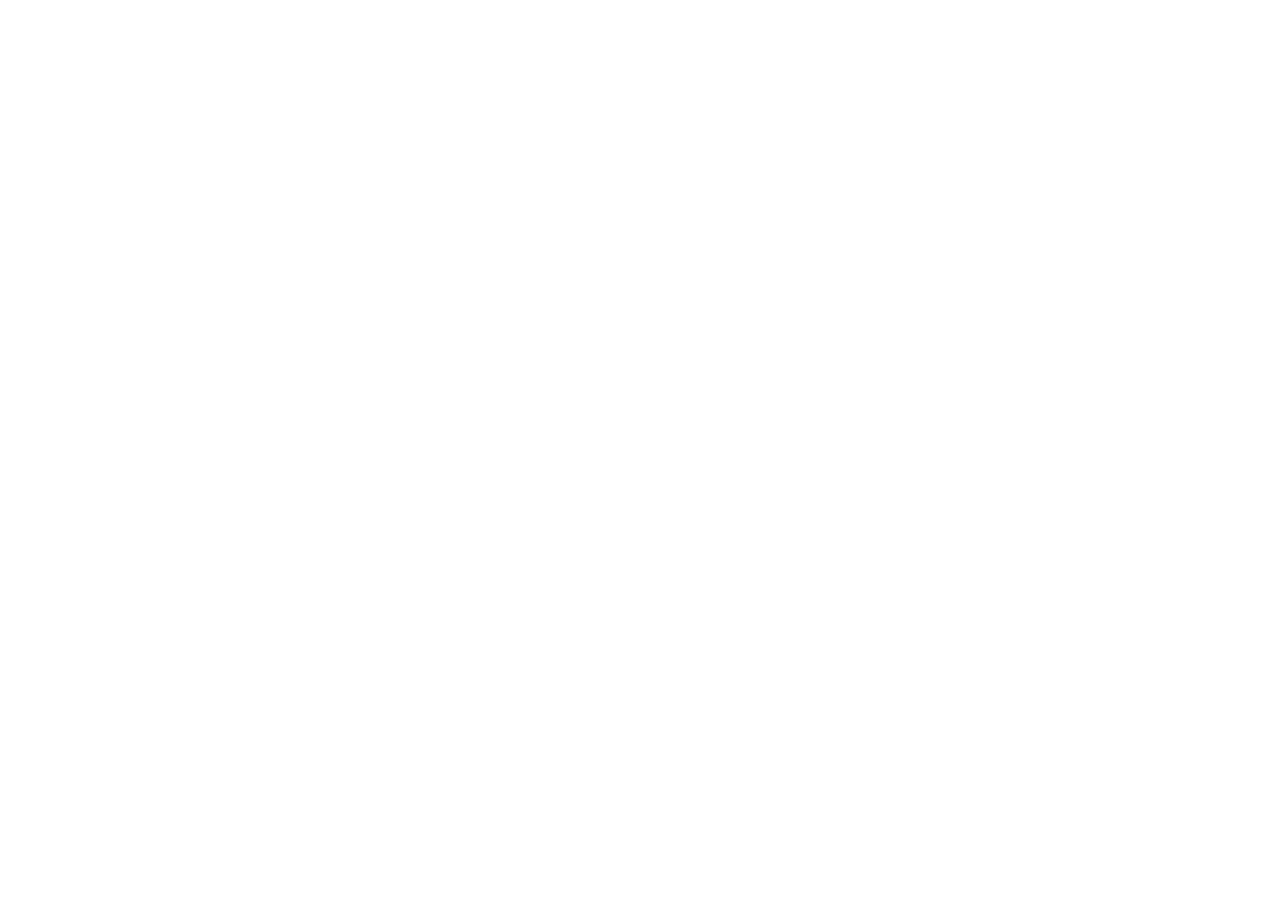
==== index.html @ 7d0b1598 "cree index" ====
<!DOCTYPE html>
<html lang="en">
<head>
    <meta charset="UTF-8">
    <meta name="viewport" content="width=device-width, initial-scale=1.0">
    <title>Document</title>
</head>
<body>
    
</body>
</html>
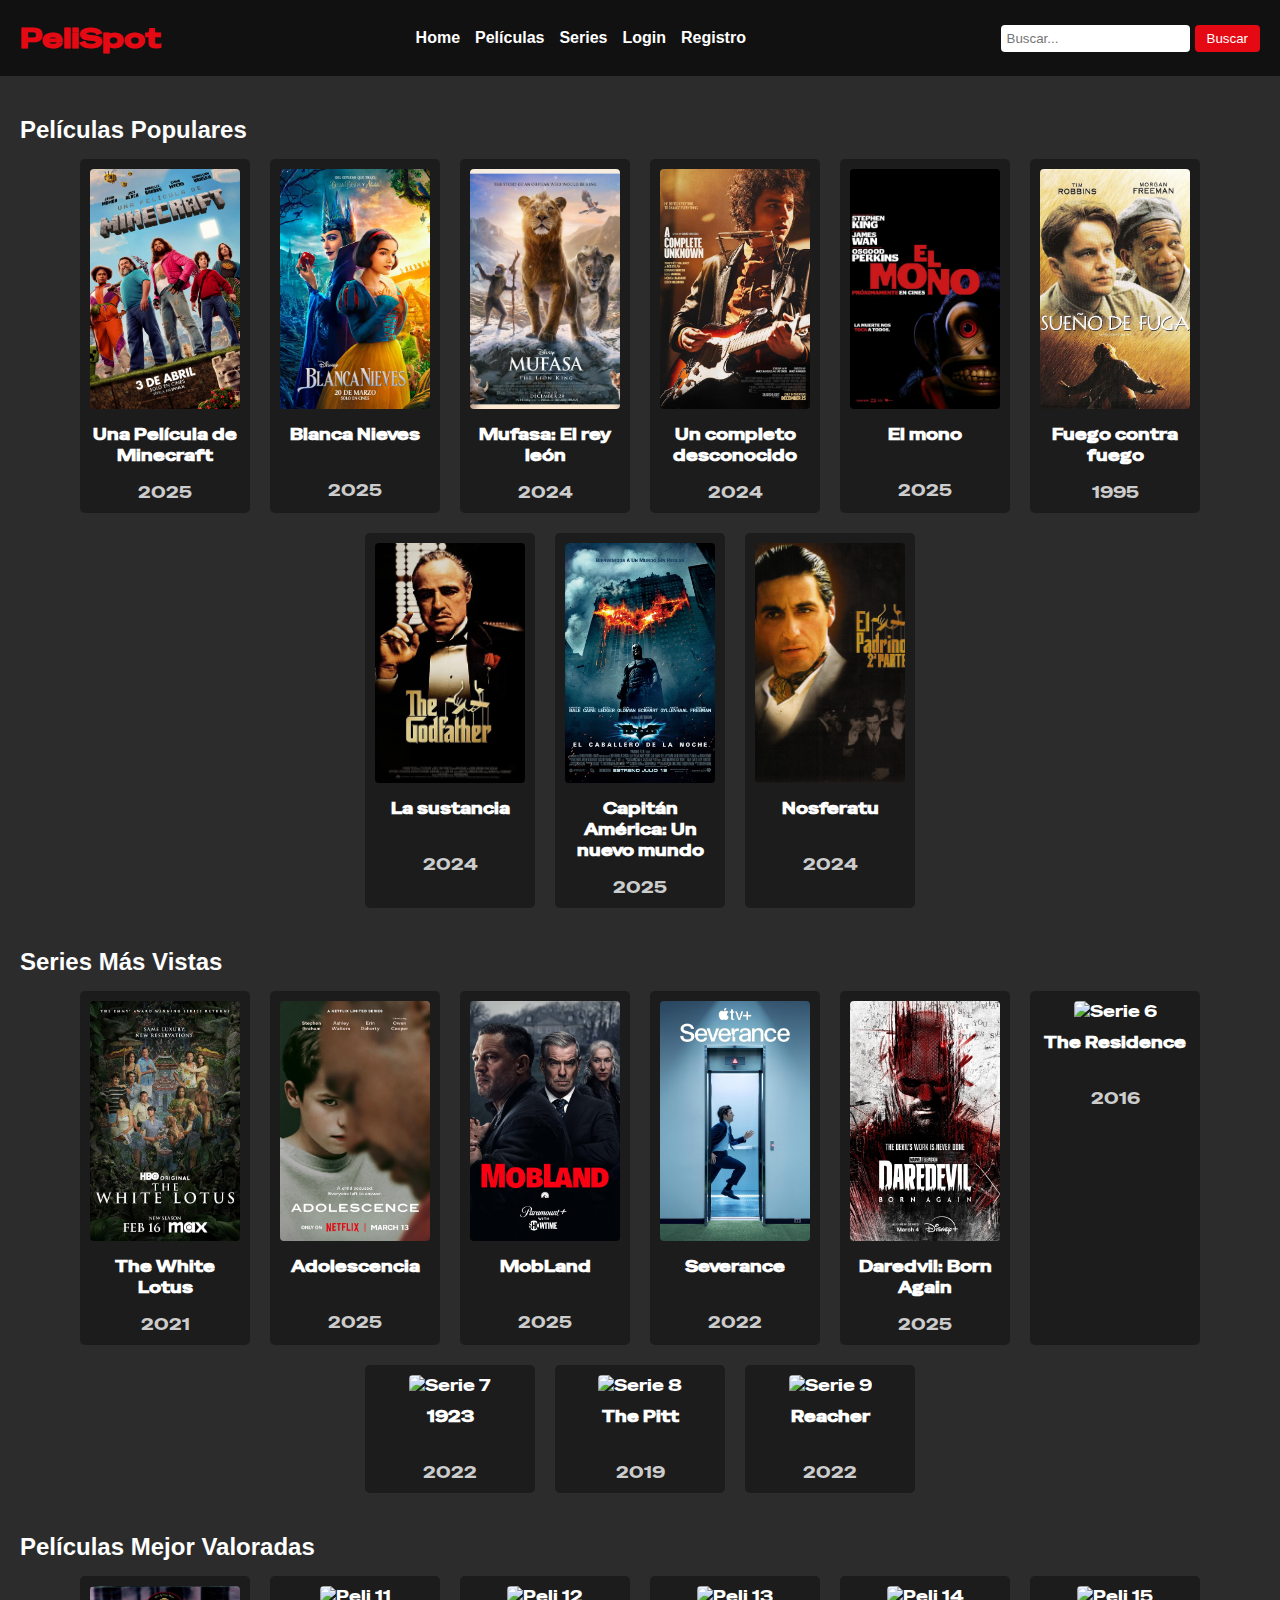
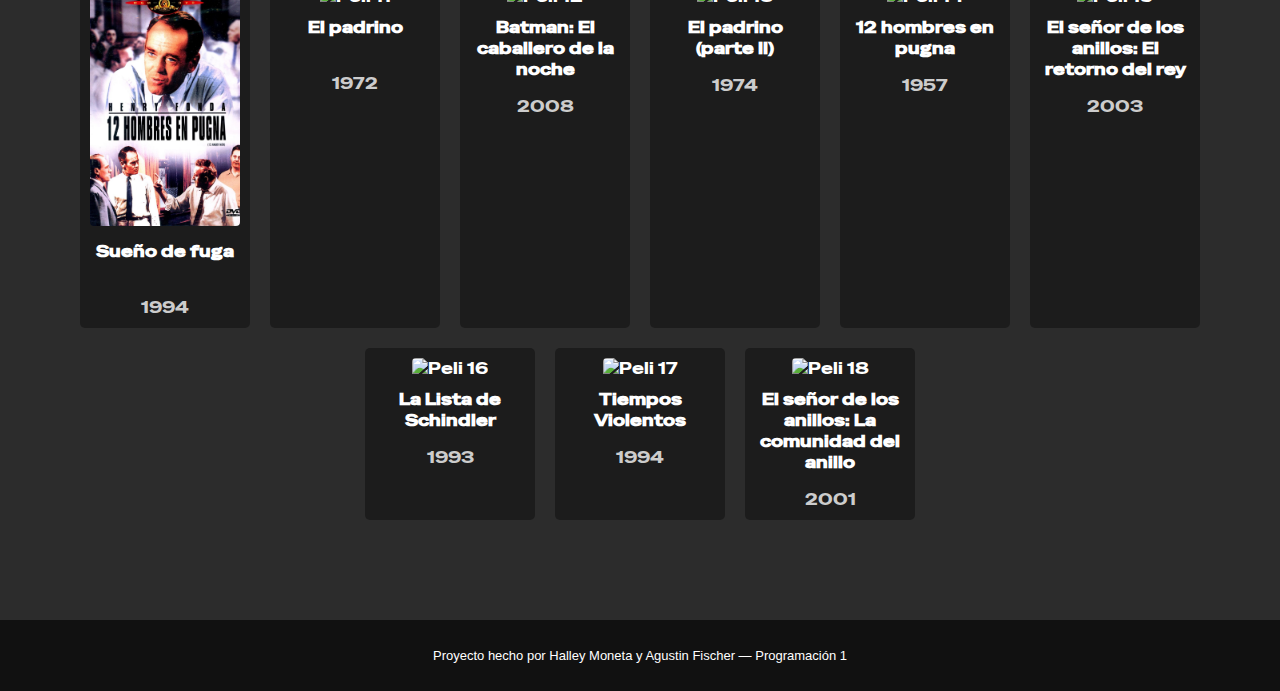
==== commit 9724b135: "hice el punto 1 y 2" ====
--- a/index.html
+++ b/index.html
@@ -3,9 +3,187 @@
 <head>
     <meta charset="UTF-8">
     <meta name="viewport" content="width=device-width, initial-scale=1.0">
-    <title>Document</title>
+    <title>PeliSpot</title>
+    <link href="css/styles.css" rel="stylesheet">
+    <link href="https://fonts.googleapis.com/css2?family=Special+Gothic+Expanded+One&display=swap" rel="stylesheet">
 </head>
 <body>
+    <header>
+        <h1 class="logo">PeliSpot</h1>
+        <nav>
+            <ul>
+              <li><a href="index.html">Home</a></li>
+              <li><a href="moviegenres.html">Películas</a></li>
+              <li><a href="seriesgenres.html">Series</a></li>
+              <li><a href="login.html">Login</a></li>
+              <li><a href="register.html">Registro</a></li>
+            </ul>
+          </nav>
+          <form action="search-results.html">
+            <input type="text" placeholder="Buscar..." name="query">
+            <button type="submit">Buscar</button>
+          </form>      
+    </header>
+
+    <main>
+        <section>
+            <h2>Películas Populares</h2>
+            <div class="contenedor">
+                <a href="detail-movie.html" class="foto">
+                    <img src="img/peli1.jpg" alt="Peli 1">
+                    <p class="titulo">Una Película de Minecraft</p>
+                    <p class="fecha">2025</p>
+                </a>
+                <a href="detail-movie.html" class="foto">
+                    <img src="img/peli2.jpg" alt="Peli 2">
+                    <p class="titulo">Blanca Nieves</p>
+                    <p class="fecha">2025</p>
+                </a>
+                <a href="detail-movie.html" class="foto">
+                    <img src="img/peli3.jpg" alt="Peli 3">
+                    <p class="titulo">Mufasa: El rey león</p>
+                    <p class="fecha">2024</p>
+                </a>
+                <a href="detail-movie.html" class="foto">
+                    <img src="img/peli4.jpg" alt="Peli 4">
+                    <p class="titulo">Un completo desconocido</p>
+                    <p class="fecha">2024</p>
+                </a>
+                <a href="detail-movie.html" class="foto">
+                    <img src="img/peli5.jpg" alt="Peli 5">
+                    <p class="titulo">El mono</p>
+                    <p class="fecha">2025</p>
+                </a>
+                <a href="detail-movie.html" class="foto">
+                    <img src="img/peli6.jpg" alt="Peli 6">
+                    <p class="titulo">Fuego contra fuego</p>
+                    <p class="fecha">1995</p>
+                </a>
+                <a href="detail-movie.html" class="foto">
+                    <img src="img/peli7.jpg" alt="Peli 7">
+                    <p class="titulo">La sustancia</p>
+                    <p class="fecha">2024</p>
+                </a>
+                <a href="detail-movie.html" class="foto">
+                    <img src="img/peli8.jpg" alt="Peli 8">
+                    <p class="titulo">Capitán América: Un nuevo mundo</p>
+                    <p class="fecha">2025</p>
+                </a>
+                <a href="detail-movie.html" class="foto">
+                    <img src="img/peli9.jpg" alt="Peli 9">
+                    <p class="titulo">Nosferatu</p>
+                    <p class="fecha">2024</p>
+                </a>
+            </div>
+        </section>
     
+        <section>
+            <h2>Series Más Vistas</h2>
+            <div class="contenedor">
+                <a href="detail-serie.html" class="foto">
+                    <img src="img/serie1.jpg" alt="Serie 1">
+                    <p class="titulo">The White Lotus</p>
+                    <p class="fecha">2021</p>
+                </a>
+                <a href="detail-serie.html" class="foto">
+                    <img src="img/serie2.jpg" alt="Serie 2">
+                    <p class="titulo">Adolescencia</p>
+                    <p class="fecha">2025</p>
+                </a>
+                <a href="detail-serie.html" class="foto">
+                    <img src="img/serie3.jpg" alt="Serie 3">
+                    <p class="titulo">MobLand</p>
+                    <p class="fecha">2025</p>
+                </a>
+                <a href="detail-serie.html" class="foto">
+                    <img src="img/serie4.jpg" alt="Serie 4">
+                    <p class="titulo">Severance</p>
+                    <p class="fecha">2022</p>
+                </a>
+                <a href="detail-serie.html" class="foto">
+                    <img src="img/serie5.jpg" alt="Serie 5">
+                    <p class="titulo">Daredvil: Born Again</p>
+                    <p class="fecha">2025</p>
+                </a>
+                <a href="detail-serie.html" class="foto">
+                    <img src="img/serie6.jpg" alt="Serie 6">
+                    <p class="titulo">The Residence</p>
+                    <p class="fecha">2016</p>
+                </a>
+                <a href="detail-serie.html" class="foto">
+                    <img src="img/serie7.jpg" alt="Serie 7">
+                    <p class="titulo">1923</p>
+                    <p class="fecha">2022</p>
+                </a>
+                <a href="detail-serie.html" class="foto">
+                    <img src="img/serie8.jpg" alt="Serie 8">
+                    <p class="titulo">The Pitt</p>
+                    <p class="fecha">2019</p>
+                </a>
+                <a href="detail-serie.html" class="foto">
+                    <img src="img/serie9.jpg" alt="Serie 9">
+                    <p class="titulo">Reacher</p>
+                    <p class="fecha">2022</p>
+                </a>
+            </div>
+        </section>
+    
+        <section>
+            <h2>Películas Mejor Valoradas</h2>
+            <div class="contenedor">
+                <a href="detail-movie.html" class="foto">
+                    <img src="img/peli10.jpg" alt="Peli 10">
+                    <p class="titulo">Sueño de fuga</p>
+                    <p class="fecha">1994</p>
+                </a>
+                <a href="detail-movie.html" class="foto">
+                    <img src="img/peli11.jpg" alt="Peli 11">
+                    <p class="titulo">El padrino</p>
+                    <p class="fecha">1972</p>
+                </a>
+                <a href="detail-movie.html" class="foto">
+                    <img src="img/peli12.jpg" alt="Peli 12">
+                    <p class="titulo">Batman: El caballero de la noche</p>
+                    <p class="fecha">2008</p>
+                </a>
+                <a href="detail-movie.html" class="foto">
+                    <img src="img/peli13.jpg" alt="Peli 13">
+                    <p class="titulo">El padrino (parte II)</p>
+                    <p class="fecha">1974</p>
+                </a>
+                <a href="detail-movie.html" class="foto">
+                    <img src="img/peli14.jpg" alt="Peli 14">
+                    <p class="titulo">12 hombres en pugna</p>
+                    <p class="fecha">1957</p>
+                </a>
+                <a href="detail-movie.html" class="foto">
+                    <img src="img/peli15.jpg" alt="Peli 15">
+                    <p class="titulo">El señor de los anillos: El retorno del rey</p>
+                    <p class="fecha">2003</p>
+                </a>
+                <a href="detail-movie.html" class="foto">
+                    <img src="img/peli16.jpg" alt="Peli 16">
+                    <p class="titulo">La Lista de Schindler</p>
+                    <p class="fecha">1993</p>
+                </a>
+                <a href="detail-movie.html" class="foto">
+                    <img src="img/peli17.jpg" alt="Peli 17">
+                    <p class="titulo">Tiempos Violentos</p>
+                    <p class="fecha">1994</p>
+                </a>
+                <a href="detail-movie.html" class="foto">
+                    <img src="img/peli18.jpg" alt="Peli 18">
+                    <p class="titulo">El señor de los anillos: La comunidad del anillo</p>
+                    <p class="fecha">2001</p>
+                </a>
+                </a>
+            </div>
+        </section>
+    </main>    
+    
+    <footer>
+        <p>Proyecto hecho por Halley Moneta y Agustin Fischer — Programación 1</p>
+    </footer>
+      
 </body>
 </html>--- a/css/styles.css
+++ b/css/styles.css
@@ -0,0 +1,144 @@
+body {
+    margin: 0;
+    font-family: 'Special Gothic Expanded One', sans-serif;
+    background-color: #2c2c2c;
+  }
+  
+  header {
+    background-color: #111;
+    color: white;
+    padding: 20px;
+    display: flex;
+    flex-wrap: wrap;
+    align-items: center;
+    justify-content: space-between;
+    gap: 20px;
+    font-family: Arial, Helvetica, sans-serif;
+  }
+  
+.logo {
+    font-size: 28px;
+    font-weight: bold;
+    margin: 0;
+    font-family: 'Special Gothic Expanded One', sans-serif;
+    text-transform: none;
+    color:#e50914
+}
+  
+  nav ul {
+    list-style: none;
+    display: flex;
+    gap: 15px;
+    padding: 0;
+    margin: 0;
+  }
+  
+  nav a {
+    color: white;
+    text-decoration: none;
+    font-weight: bold;
+  }
+  
+  nav a:hover {
+    text-decoration: underline;
+  }
+  
+  form {
+    display: flex;
+    gap: 5px;
+  }
+  
+  input[type="text"] {
+    padding: 6px;
+    border-radius: 4px;
+    border: none;
+  }
+  
+  button {
+    padding: 6px 12px;
+    background-color: #e50914;
+    color: white;
+    border: none;
+    border-radius: 4px;
+    cursor: pointer;
+  }
+  
+  footer {
+    background-color: #111;
+    color: white;
+    text-align: center;
+    padding: 15px;
+    margin-top: 40px;
+    font-family: Arial, Helvetica, sans-serif;
+    font-size: small;
+  }
+  main {
+    padding: 20px;
+  }
+  
+  section {
+    margin-bottom: 40px;
+  }
+  
+  section h2 {
+    color: white;
+    font-family: Arial, sans-serif;
+    margin-bottom: 15px;
+  }
+  
+  .contenedor {
+    display: flex;
+    gap: 15px;
+    flex-wrap: wrap;
+  }
+  
+  .contenedor a {
+    background-color: #1c1c1c;
+    padding: 10px;
+    border-radius: 5px;
+    text-decoration: none;
+    color: white;
+    width: 150px;
+    text-align: center;
+  }
+  
+  .contenedor img {
+    width: 100%;
+    border-radius: 5px;
+  }
+  .contenedor {
+    display: flex;
+    flex-wrap: wrap;
+    gap: 20px;
+    justify-content: center;
+    margin-bottom: 40px;
+  }
+  
+  .foto {
+    width: 160px;
+    background-color: #1c1c1c;
+    padding: 10px;
+    border-radius: 8px;
+    text-align: center;
+    text-decoration: none;
+  }
+  
+  .foto img {
+    width: 100%;
+    height: 240px;
+    object-fit: cover;
+    border-radius: 4px;
+  }
+  
+  .foto .titulo {
+    font-weight: bold;
+    color: white;
+    margin-top: 10px;
+    min-height: 40px;
+  }
+  
+  .foto .fecha {
+    color: #ccc;
+    margin: 0;
+  }
+  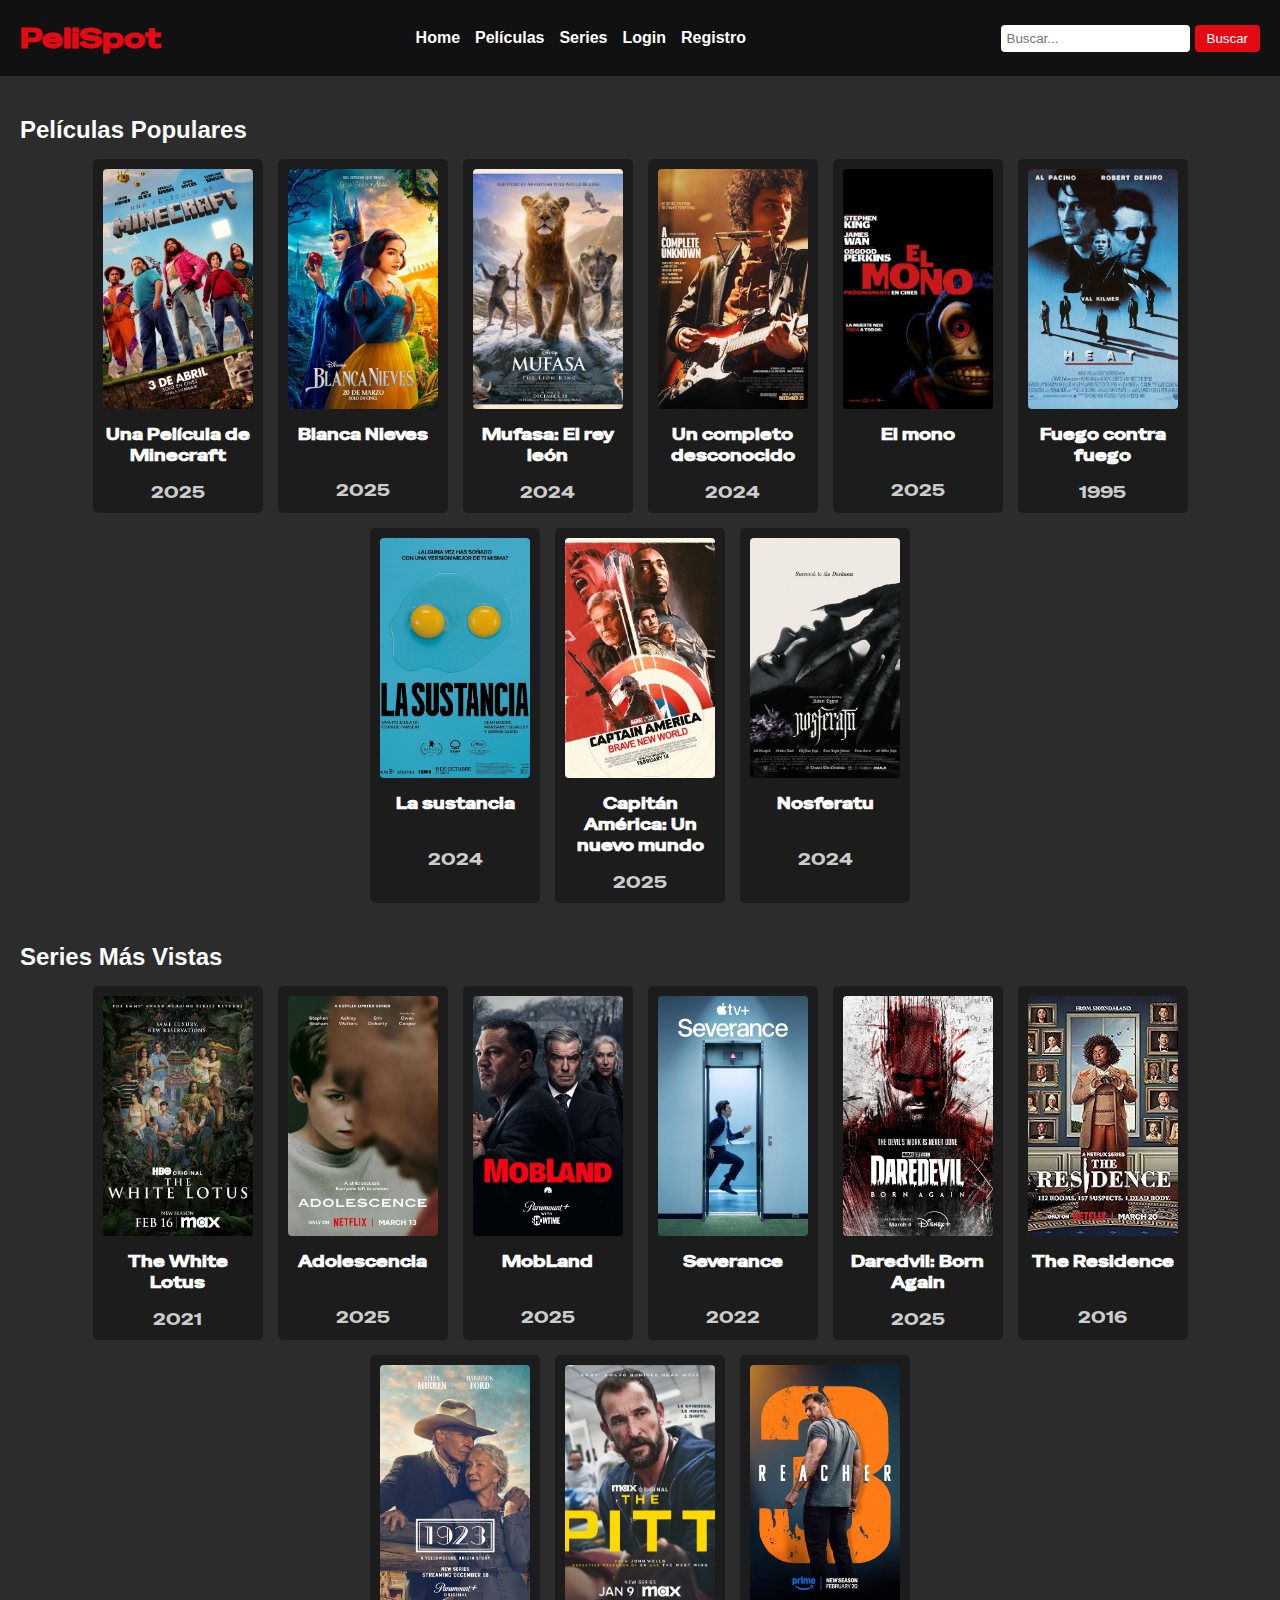
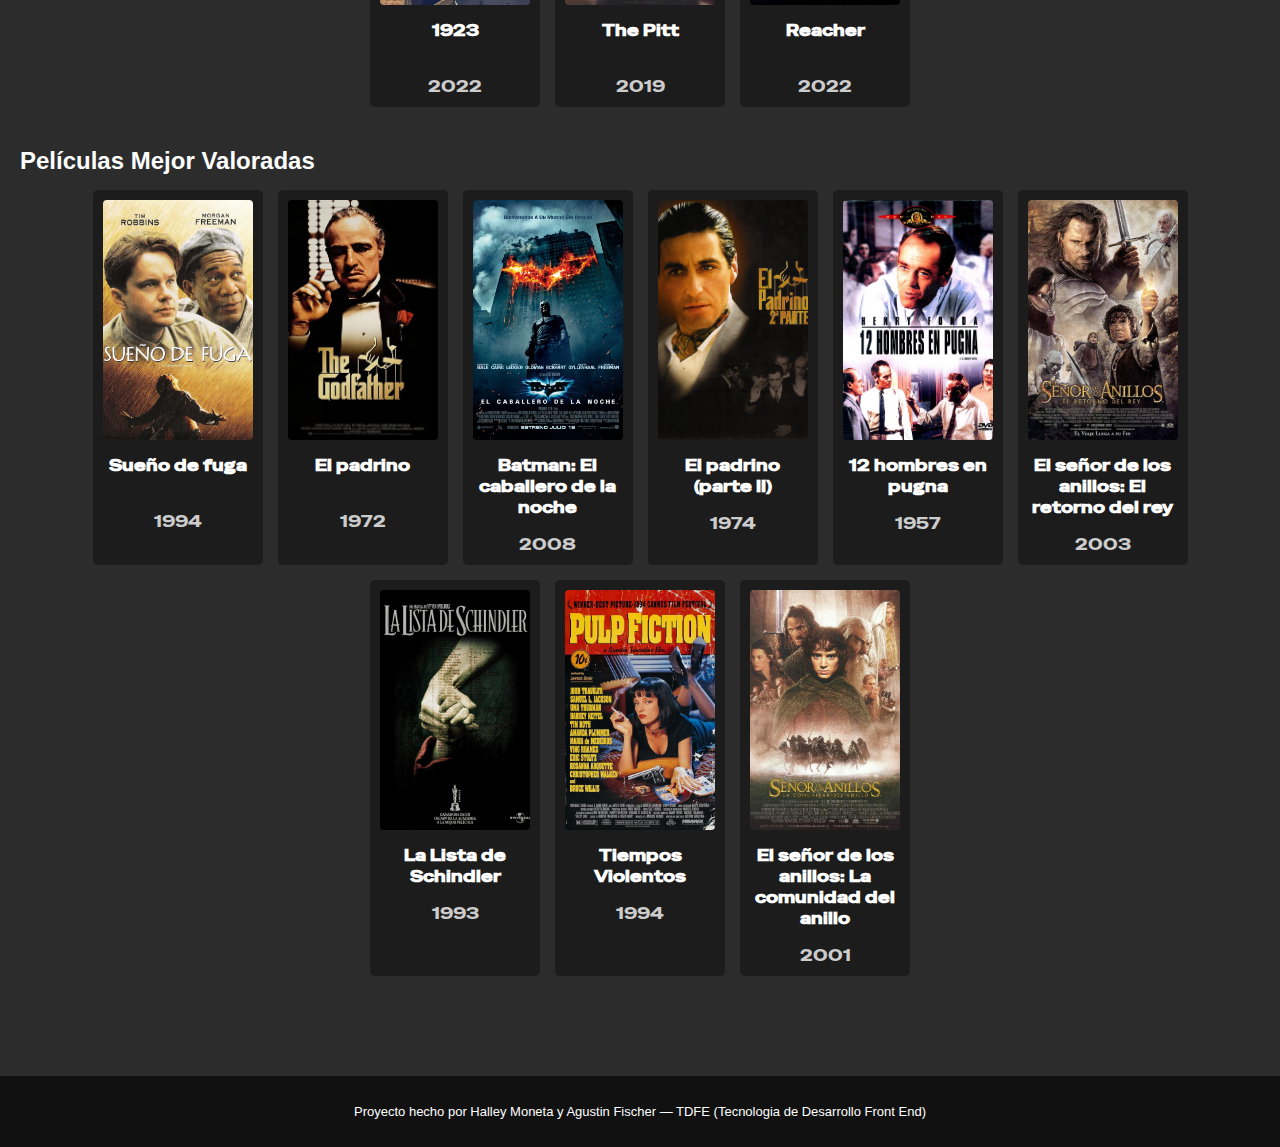
==== commit 462911ff: "termine punto 2" ====
--- a/index.html
+++ b/index.html
@@ -182,7 +182,7 @@
     </main>    
     
     <footer>
-        <p>Proyecto hecho por Halley Moneta y Agustin Fischer — Programación 1</p>
+        <p>Proyecto hecho por Halley Moneta y Agustin Fischer — TDFE (Tecnologia de Desarrollo Front End)</p>
     </footer>
       
 </body>
--- a/css/styles.css
+++ b/css/styles.css
@@ -2,9 +2,9 @@
     margin: 0;
     font-family: 'Special Gothic Expanded One', sans-serif;
     background-color: #2c2c2c;
-  }
-  
-  header {
+}
+
+header {
     background-color: #111;
     color: white;
     padding: 20px;
@@ -14,56 +14,56 @@
     justify-content: space-between;
     gap: 20px;
     font-family: Arial, Helvetica, sans-serif;
-  }
-  
+}
+
 .logo {
     font-size: 28px;
     font-weight: bold;
     margin: 0;
     font-family: 'Special Gothic Expanded One', sans-serif;
     text-transform: none;
-    color:#e50914
+    color: #e50914;
 }
-  
-  nav ul {
+
+nav ul {
     list-style: none;
     display: flex;
     gap: 15px;
     padding: 0;
     margin: 0;
-  }
-  
-  nav a {
+}
+
+nav a {
     color: white;
     text-decoration: none;
     font-weight: bold;
-  }
-  
-  nav a:hover {
+}
+
+nav a:hover {
     text-decoration: underline;
-  }
-  
-  form {
+}
+
+form {
     display: flex;
     gap: 5px;
-  }
-  
-  input[type="text"] {
+}
+
+input[type="text"] {
     padding: 6px;
     border-radius: 4px;
     border: none;
-  }
-  
-  button {
+}
+
+button {
     padding: 6px 12px;
     background-color: #e50914;
     color: white;
     border: none;
     border-radius: 4px;
     cursor: pointer;
-  }
-  
-  footer {
+}
+
+footer {
     background-color: #111;
     color: white;
     text-align: center;
@@ -71,28 +71,31 @@
     margin-top: 40px;
     font-family: Arial, Helvetica, sans-serif;
     font-size: small;
-  }
-  main {
+}
+
+main {
     padding: 20px;
-  }
-  
-  section {
+}
+
+section {
     margin-bottom: 40px;
-  }
-  
-  section h2 {
+}
+
+section h2 {
     color: white;
     font-family: Arial, sans-serif;
     margin-bottom: 15px;
-  }
-  
-  .contenedor {
+}
+
+.contenedor {
     display: flex;
+    flex-wrap: wrap;
     gap: 15px;
-    flex-wrap: wrap;
-  }
-  
-  .contenedor a {
+    justify-content: center;
+    margin-bottom: 40px;
+}
+
+.contenedor a {
     background-color: #1c1c1c;
     padding: 10px;
     border-radius: 5px;
@@ -100,45 +103,37 @@
     color: white;
     width: 150px;
     text-align: center;
-  }
-  
-  .contenedor img {
+}
+
+.contenedor img {
     width: 100%;
     border-radius: 5px;
-  }
-  .contenedor {
-    display: flex;
-    flex-wrap: wrap;
-    gap: 20px;
-    justify-content: center;
-    margin-bottom: 40px;
-  }
-  
-  .foto {
-    width: 160px;
+}
+
+.foto {
+    width: 140px;
     background-color: #1c1c1c;
     padding: 10px;
     border-radius: 8px;
     text-align: center;
     text-decoration: none;
-  }
-  
-  .foto img {
+}
+
+.foto img {
     width: 100%;
     height: 240px;
     object-fit: cover;
     border-radius: 4px;
-  }
-  
-  .foto .titulo {
+}
+
+.foto .titulo {
     font-weight: bold;
     color: white;
     margin-top: 10px;
     min-height: 40px;
-  }
-  
-  .foto .fecha {
+}
+
+.foto .fecha {
     color: #ccc;
     margin: 0;
-  }
-  +}
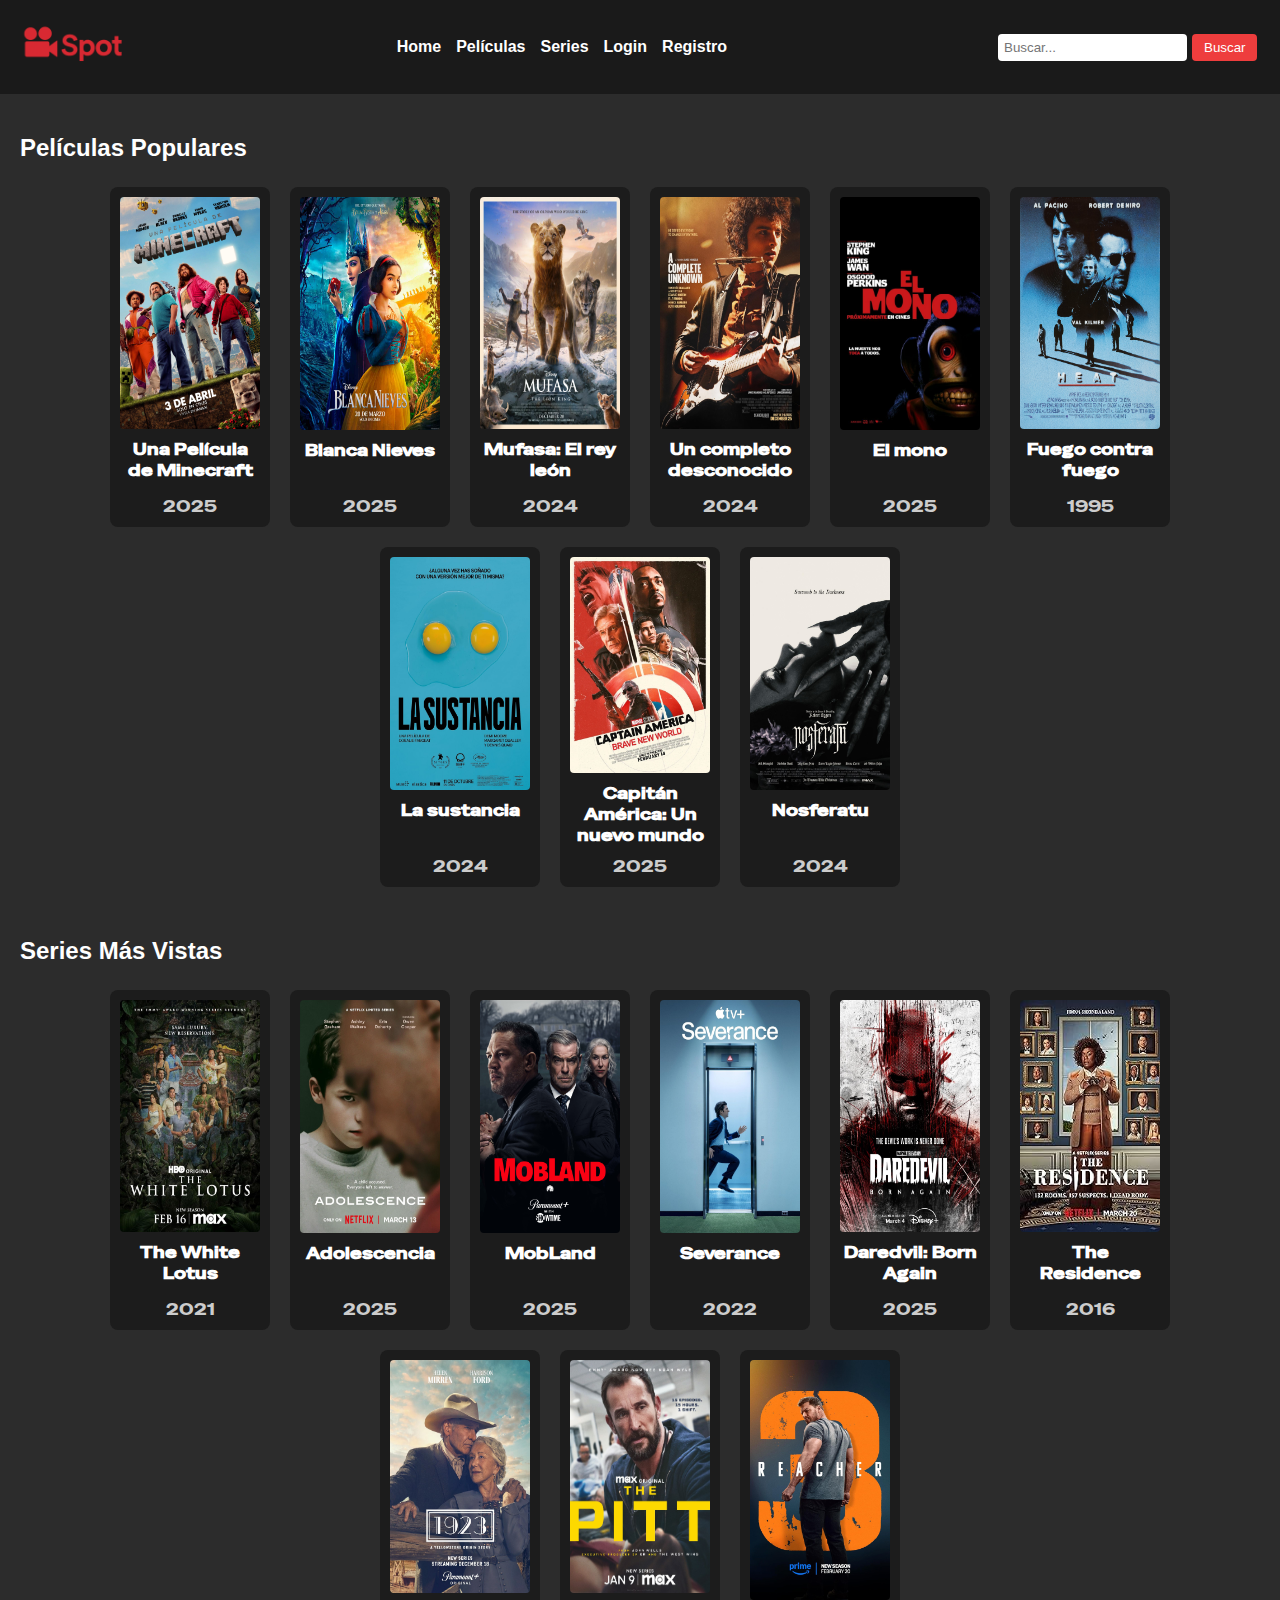
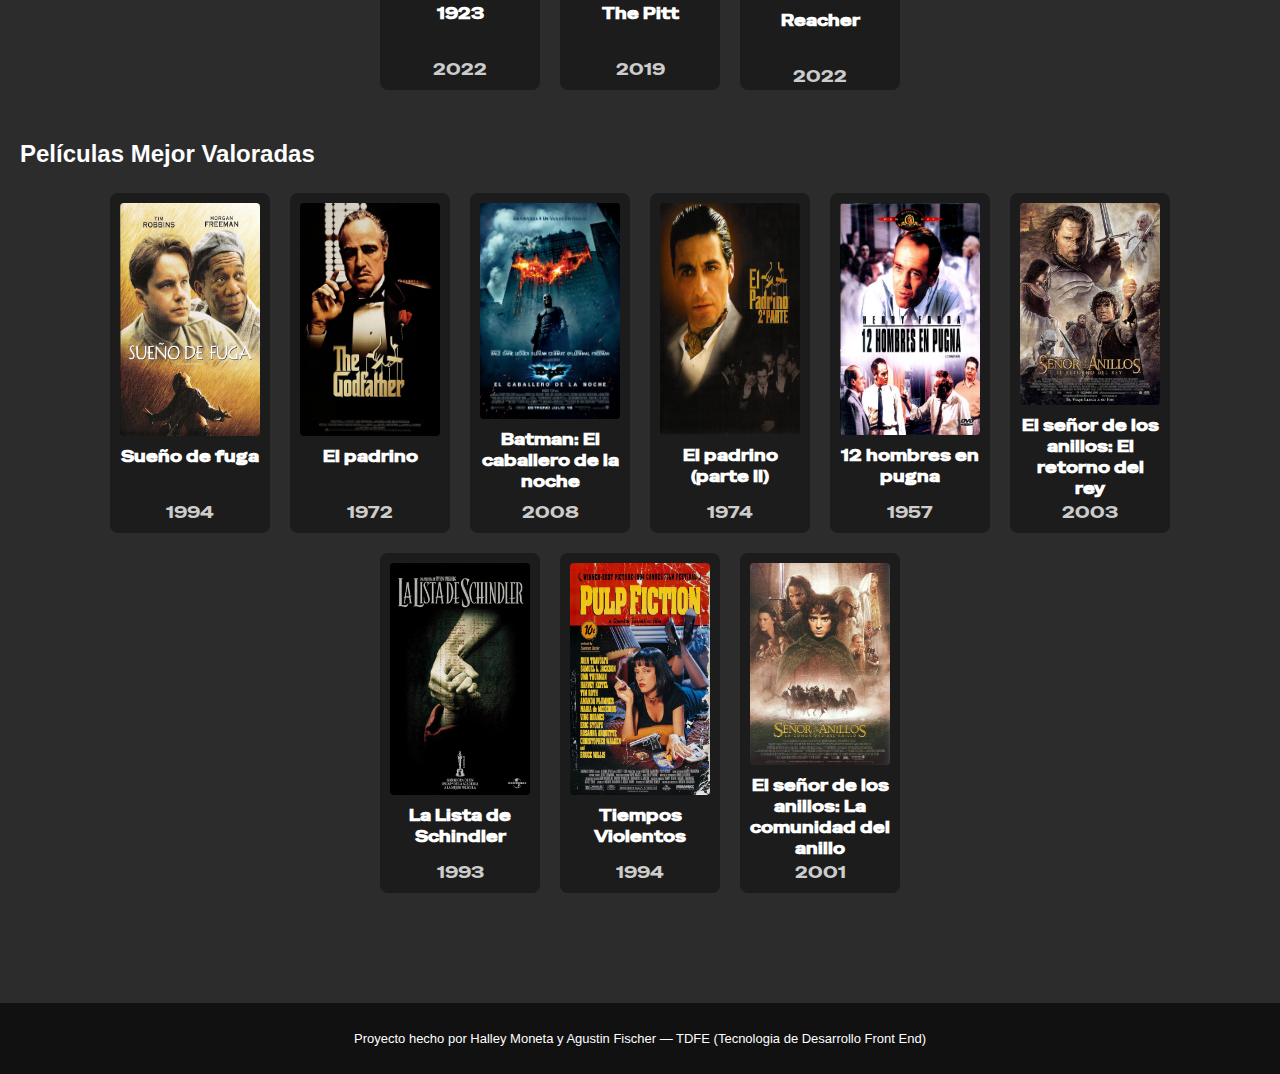
==== commit a800e57b: "Proyecto terminado" ====
--- a/index.html
+++ b/index.html
@@ -9,7 +9,7 @@
 </head>
 <body>
     <header>
-        <h1 class="logo">PeliSpot</h1>
+        <a href="index.html"><img src="img/logo.png" alt="PeliSpot Logo" class="logo-img"></a>
         <nav>
             <ul>
               <li><a href="index.html">Home</a></li>
--- a/css/styles.css
+++ b/css/styles.css
@@ -2,68 +2,73 @@
     margin: 0;
     font-family: 'Special Gothic Expanded One', sans-serif;
     background-color: #2c2c2c;
-}
-
-header {
-    background-color: #111;
+  }
+  
+  header {
+    background-color: #1a1a1a;
     color: white;
     padding: 20px;
     display: flex;
     flex-wrap: wrap;
     align-items: center;
     justify-content: space-between;
-    gap: 20px;
     font-family: Arial, Helvetica, sans-serif;
-}
-
-.logo {
+  }
+  
+  .logo {
     font-size: 28px;
     font-weight: bold;
     margin: 0;
     font-family: 'Special Gothic Expanded One', sans-serif;
     text-transform: none;
-    color: #e50914;
-}
-
-nav ul {
+    color: #ee3d3d;
+  }
+  
+  nav ul {
     list-style: none;
     display: flex;
-    gap: 15px;
     padding: 0;
     margin: 0;
-}
-
-nav a {
+  }
+  
+  nav ul li {
+    margin: 0 7.5px;
+  }
+  
+  nav a {
     color: white;
     text-decoration: none;
     font-weight: bold;
-}
-
-nav a:hover {
+  }
+  
+  nav a:hover {
     text-decoration: underline;
-}
-
-form {
-    display: flex;
-    gap: 5px;
-}
-
-input[type="text"] {
+  }
+  
+  form {
+    display: flex;
+  }
+  
+  form * {
+    margin: 0 2.5px;
+  }
+  
+header form input {
     padding: 6px;
     border-radius: 4px;
     border: none;
 }
-
-button {
+  
+  button {
     padding: 6px 12px;
-    background-color: #e50914;
+    background-color: #ee3d3d;
     color: white;
     border: none;
     border-radius: 4px;
     cursor: pointer;
-}
-
-footer {
+  }
+  
+  footer {
     background-color: #111;
     color: white;
     text-align: center;
@@ -71,69 +76,336 @@
     margin-top: 40px;
     font-family: Arial, Helvetica, sans-serif;
     font-size: small;
-}
-
-main {
+  }
+  
+  main {
     padding: 20px;
-}
-
-section {
+  }
+  
+  section {
     margin-bottom: 40px;
-}
-
-section h2 {
+  }
+  
+  section h2 {
     color: white;
     font-family: Arial, sans-serif;
     margin-bottom: 15px;
-}
-
-.contenedor {
+  }
+  
+  .contenedor {
     display: flex;
     flex-wrap: wrap;
-    gap: 15px;
     justify-content: center;
     margin-bottom: 40px;
-}
-
-.contenedor a {
+  }
+  
+  .foto {
+    width: 140px;
     background-color: #1c1c1c;
     padding: 10px;
-    border-radius: 5px;
-    text-decoration: none;
-    color: white;
-    width: 150px;
-    text-align: center;
-}
-
-.contenedor img {
+    border-radius: 8px;
+    text-align: center;
+    text-decoration: none;
+    display: flex;
+    flex-direction: column;
+    justify-content: space-between;
+    height: 320px;
+    margin: 10px;
+  }
+  
+  .foto img {
     width: 100%;
+    height: 240px;
+    border-radius: 4px;
+  }
+  
+  .foto .titulo {
+    font-weight: bold;
+    color: white;
+    margin-top: 10px;
+    min-height: 40px;
+  }
+  
+  .foto .fecha {
+    color: #ccc;
+    margin: 0;
+  }
+  
+  .detalle {
+    display: flex;
+    flex-wrap: wrap;
+    align-items: flex-start;
+    margin-bottom: 40px;
+    background-color: #1c1c1c;
+    padding: 20px;
+    border-radius: 8px;
+  }
+  
+  .detalle img {
+    width: 300px;
+    border-radius: 8px;
+  }
+  
+  .titulo-detalle {
+    font-size: 45px;
+    font-weight: bold;
+    color: #ee3d3d;
+  }
+  
+  .info-detalle {
+    color: white;
+    font-family: Arial, sans-serif;
+    display: flex;
+    flex-direction: column;
+    margin-left: 20px;
+  }
+  
+  .info-detalle a {
+    color: #ee3d3d;
+    text-decoration: none;
+  }
+  
+  .info-detalle a:hover {
+    text-decoration: underline;
+  }
+  
+  .foto-genero {
+    width: 18%;
+    height: 200px;
+    background-color: #1c1c1c;
+    padding: 10px;
+    border-radius: 8px;
+    text-decoration: none;
+    color: white;
+    font-weight: bold;
+    display: flex;
+    align-items: center;
+    justify-content: center;
+    text-align: center;
+    font-size: 30px;
+    margin: 5px;
+  }
+  
+  .contenedor-generos {
+    display: flex;
+    flex-wrap: wrap;
+    justify-content: space-between;
+    margin-bottom: 40px;
+  }
+  
+  .centrado-login {
+    display: flex;
+    justify-content: center;
+    align-items: center;
+    height: 70vh;
+  }
+  
+  .formulario-login {
+    display: flex;
+    flex-direction: column;
+    background-color: #1a1a1a;
+    padding: 30px;
+    border-radius: 8px;
+    color: white;
+    font-family: Arial, sans-serif;
+    width: 300px;
+  }
+  
+  .formulario-login input {
+    margin-bottom: 10px;
+  }
+  .formulario-login button {
+    margin-bottom: 10px;
+  }
+
+  .formulario-login a {
+    margin-bottom: 10px;
+  }
+  
+  .formulario-login input {
+    padding: 8px;
+    border: none;
+    border-radius: 4px;
+  }
+  
+  .formulario-login button {
+    padding: 10px;
+    background-color: #ee3d3d;
+    color: white;
+    border: none;
+    border-radius: 4px;
+    cursor: pointer;
+  }
+  
+  .formulario-login a {
+    color: #ee3d3d;
+    text-decoration: none;
+    font-size: medium;
+    text-align: center;
+  }
+  
+  .formulario-login a:hover {
+    text-decoration: underline;
+  }
+  
+  .formulario-login h2 {
+    text-align: center;
+    color: #ee3d3d;
+  }
+  
+  .formulario-centrado {
+    display: flex;
+    justify-content: center;
+    align-items: center;
+    height: 80vh;
+  }
+  
+  .formulario {
+    background-color: #1a1a1a;
+    padding: 30px;
+    border-radius: 10px;
+    width: 300px;
+    display: flex;
+    flex-direction: column;
+    color: white;
+    font-family: Arial, sans-serif;
+  }
+  
+  .formulario input {
+    margin-bottom: 10px;
+  }
+  .formulario button {
+    margin-bottom: 10px;
+  }
+  .formulario .link-formulario {
+    margin-bottom: 10px;
+  }
+  
+  .formulario h2 {
+    text-align: center;
+    color: #ee3d3d;
+    margin-bottom: 10px;
+  }
+  
+.formulario input,
+form input {
+    padding: 10px;
+    border: none;
     border-radius: 5px;
 }
 
-.foto {
-    width: 140px;
-    background-color: #1c1c1c;
-    padding: 10px;
-    border-radius: 8px;
-    text-align: center;
-    text-decoration: none;
+.formulario-login input {
+    padding: 10px;
+    border: none;
+    border-radius: 5px;
 }
-
-.foto img {
-    width: 100%;
-    height: 240px;
-    object-fit: cover;
-    border-radius: 4px;
+  
+  .formulario button {
+    padding: 10px;
+    background-color: #ee3d3d;
+    color: white;
+    border: none;
+    border-radius: 5px;
+    cursor: pointer;
+  }
+  
+.formulario .link-formulario {
+    text-align: center;
+    color: #ee3d3d;
+    text-decoration: none;
+    font-size: medium;
+    margin-top: 5px;
 }
 
-.foto .titulo {
-    font-weight: bold;
-    color: white;
-    margin-top: 10px;
-    min-height: 40px;
+.formulario .link-formulario:hover {
+    text-decoration: underline;
 }
-
-.foto .fecha {
+  
+  .checkbox {
+    display: flex;
+    align-items: top;
+    font-size: 14px;
+  }
+  
+  .checkbox input {
+    margin-right: 8px;
+  }
+  
+  .resultado-nulo {
+    font-family: Arial, Helvetica, sans-serif;
+    font-size: 15px;
     color: #ccc;
-    margin: 0;
-}
+  }
+  
+  .logo-img {
+    height: 50px;
+  }
+  
+  .logo-formulario {
+    width: 240px;
+    margin: 0 auto 10px;
+    display: block;
+  }
+  
+  @media (max-width: 600px) {
+    header {
+        flex-direction: column;
+        align-items: center;
+      }
+
+    nav ul {
+        flex-direction: column;
+        align-items: center;
+      }
+
+    form {
+      flex-direction: column;
+      align-items: center;
+    }
+  
+    nav ul li {
+      margin: 5px 0;
+    }
+  
+    .logo-img {
+      height: 40px;
+    }
+  
+    .contenedor {
+        justify-content: center;
+    }
+    
+
+    .contenedor-generos {
+      justify-content: center;
+    }
+  
+    .foto
+    {
+      width: 100%;
+      max-width: 300px;
+    }
+    .foto-genero {
+      width: 100%;
+      max-width: 300px;
+    }
+  
+    .detalle {
+      flex-direction: column;
+      align-items: center;
+    }
+  
+    .detalle img {
+      width: 100%;
+      max-width: 300px;
+    }
+  
+    .formulario {
+        width: 90%;
+      }
+
+    .formulario-login {
+      width: 90%;
+    }
+  }
+  